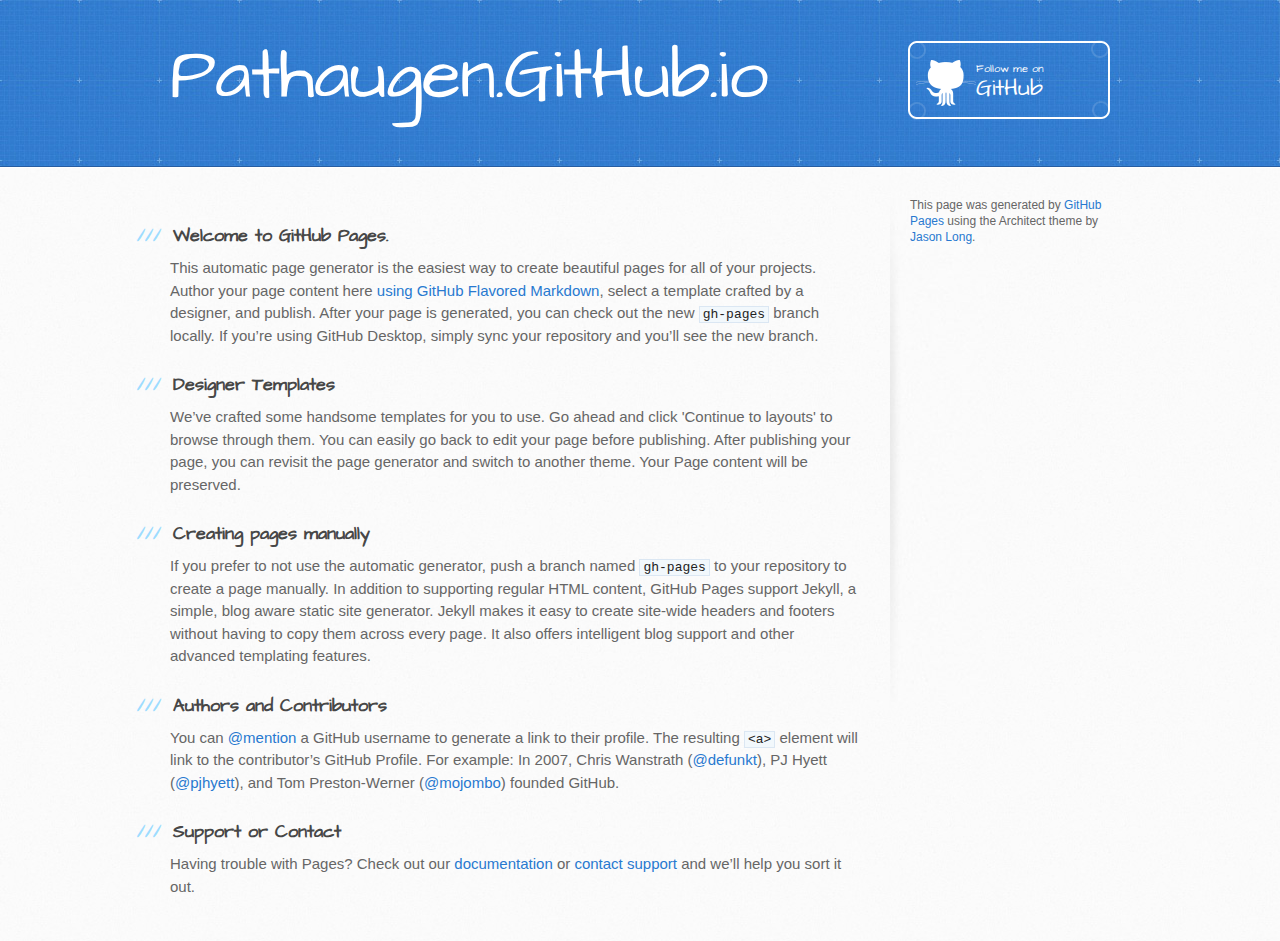
==== index.html @ 76309912 "Replace master branch with page content via GitHub" ====
<!DOCTYPE html>
<html>
  <head>
    <meta charset='utf-8'>
    <meta http-equiv="X-UA-Compatible" content="chrome=1">
    <meta name="viewport" content="width=device-width, initial-scale=1, maximum-scale=1">
    <link href='https://fonts.googleapis.com/css?family=Architects+Daughter' rel='stylesheet' type='text/css'>
    <link rel="stylesheet" type="text/css" href="stylesheets/stylesheet.css" media="screen">
    <link rel="stylesheet" type="text/css" href="stylesheets/github-light.css" media="screen">
    <link rel="stylesheet" type="text/css" href="stylesheets/print.css" media="print">

    <!--[if lt IE 9]>
    <script src="//html5shiv.googlecode.com/svn/trunk/html5.js"></script>
    <![endif]-->

    <title>Pathaugen.GitHub.io by pathaugen</title>
  </head>

  <body>
    <header>
      <div class="inner">
        <h1>Pathaugen.GitHub.io</h1>
        <h2></h2>
        <a href="https://github.com/pathaugen" class="button"><small>Follow me on</small> GitHub</a>
      </div>
    </header>

    <div id="content-wrapper">
      <div class="inner clearfix">
        <section id="main-content">
          <h3>
<a id="welcome-to-github-pages" class="anchor" href="#welcome-to-github-pages" aria-hidden="true"><span aria-hidden="true" class="octicon octicon-link"></span></a>Welcome to GitHub Pages.</h3>

<p>This automatic page generator is the easiest way to create beautiful pages for all of your projects. Author your page content here <a href="https://guides.github.com/features/mastering-markdown/">using GitHub Flavored Markdown</a>, select a template crafted by a designer, and publish. After your page is generated, you can check out the new <code>gh-pages</code> branch locally. If you’re using GitHub Desktop, simply sync your repository and you’ll see the new branch.</p>

<h3>
<a id="designer-templates" class="anchor" href="#designer-templates" aria-hidden="true"><span aria-hidden="true" class="octicon octicon-link"></span></a>Designer Templates</h3>

<p>We’ve crafted some handsome templates for you to use. Go ahead and click 'Continue to layouts' to browse through them. You can easily go back to edit your page before publishing. After publishing your page, you can revisit the page generator and switch to another theme. Your Page content will be preserved.</p>

<h3>
<a id="creating-pages-manually" class="anchor" href="#creating-pages-manually" aria-hidden="true"><span aria-hidden="true" class="octicon octicon-link"></span></a>Creating pages manually</h3>

<p>If you prefer to not use the automatic generator, push a branch named <code>gh-pages</code> to your repository to create a page manually. In addition to supporting regular HTML content, GitHub Pages support Jekyll, a simple, blog aware static site generator. Jekyll makes it easy to create site-wide headers and footers without having to copy them across every page. It also offers intelligent blog support and other advanced templating features.</p>

<h3>
<a id="authors-and-contributors" class="anchor" href="#authors-and-contributors" aria-hidden="true"><span aria-hidden="true" class="octicon octicon-link"></span></a>Authors and Contributors</h3>

<p>You can <a href="https://help.github.com/articles/basic-writing-and-formatting-syntax/#mentioning-users-and-teams" class="user-mention">@mention</a> a GitHub username to generate a link to their profile. The resulting <code>&lt;a&gt;</code> element will link to the contributor’s GitHub Profile. For example: In 2007, Chris Wanstrath (<a href="https://github.com/defunkt" class="user-mention">@defunkt</a>), PJ Hyett (<a href="https://github.com/pjhyett" class="user-mention">@pjhyett</a>), and Tom Preston-Werner (<a href="https://github.com/mojombo" class="user-mention">@mojombo</a>) founded GitHub.</p>

<h3>
<a id="support-or-contact" class="anchor" href="#support-or-contact" aria-hidden="true"><span aria-hidden="true" class="octicon octicon-link"></span></a>Support or Contact</h3>

<p>Having trouble with Pages? Check out our <a href="https://help.github.com/pages">documentation</a> or <a href="https://github.com/contact">contact support</a> and we’ll help you sort it out.</p>
        </section>

        <aside id="sidebar">


          <p>This page was generated by <a href="https://pages.github.com">GitHub Pages</a> using the Architect theme by <a href="https://twitter.com/jasonlong">Jason Long</a>.</p>
        </aside>
      </div>
    </div>

  
  </body>
</html>
---- stylesheets/stylesheet.css ----
/*! normalize.css v3.0.2 | MIT License | git.io/normalize */

/**
 * 1. Set default font family to sans-serif.
 * 2. Prevent iOS text size adjust after orientation change, without disabling
 *    user zoom.
 */

html {
  font-family: sans-serif; /* 1 */
  -webkit-text-size-adjust: 100%; /* 2 */
  -ms-text-size-adjust: 100%; /* 2 */
}

/**
 * Remove default margin.
 */

body {
  margin: 0;
}

/* HTML5 display definitions
   ========================================================================== */

/**
 * Correct `block` display not defined for any HTML5 element in IE 8/9.
 * Correct `block` display not defined for `details` or `summary` in IE 10/11
 * and Firefox.
 * Correct `block` display not defined for `main` in IE 11.
 */

article,
aside,
details,
figcaption,
figure,
footer,
header,
hgroup,
main,
menu,
nav,
section,
summary {
  display: block;
}

/**
 * 1. Correct `inline-block` display not defined in IE 8/9.
 * 2. Normalize vertical alignment of `progress` in Chrome, Firefox, and Opera.
 */

audio,
canvas,
progress,
video {
  display: inline-block; /* 1 */
  vertical-align: baseline; /* 2 */
}

/**
 * Prevent modern browsers from displaying `audio` without controls.
 * Remove excess height in iOS 5 devices.
 */

audio:not([controls]) {
  display: none;
  height: 0;
}

/**
 * Address `[hidden]` styling not present in IE 8/9/10.
 * Hide the `template` element in IE 8/9/11, Safari, and Firefox < 22.
 */

[hidden],
template {
  display: none;
}

/* Links
   ========================================================================== */

/**
 * Remove the gray background color from active links in IE 10.
 */

a {
  background-color: transparent;
}

/**
 * Improve readability when focused and also mouse hovered in all browsers.
 */

a:active,
a:hover {
  outline: 0;
}

/* Text-level semantics
   ========================================================================== */

/**
 * Address styling not present in IE 8/9/10/11, Safari, and Chrome.
 */

abbr[title] {
  border-bottom: 1px dotted;
}

/**
 * Address style set to `bolder` in Firefox 4+, Safari, and Chrome.
 */

b,
strong {
  font-weight: bold;
}

/**
 * Address styling not present in Safari and Chrome.
 */

dfn {
  font-style: italic;
}

/**
 * Address variable `h1` font-size and margin within `section` and `article`
 * contexts in Firefox 4+, Safari, and Chrome.
 */

h1 {
  margin: 0.67em 0;
  font-size: 2em;
}

/**
 * Address styling not present in IE 8/9.
 */

mark {
  color: #000;
  background: #ff0;
}

/**
 * Address inconsistent and variable font size in all browsers.
 */

small {
  font-size: 80%;
}

/**
 * Prevent `sub` and `sup` affecting `line-height` in all browsers.
 */

sub,
sup {
  position: relative;
  font-size: 75%;
  line-height: 0;
  vertical-align: baseline;
}

sup {
  top: -0.5em;
}

sub {
  bottom: -0.25em;
}

/* Embedded content
   ========================================================================== */

/**
 * Remove border when inside `a` element in IE 8/9/10.
 */

img {
  border: 0;
}

/**
 * Correct overflow not hidden in IE 9/10/11.
 */

svg:not(:root) {
  overflow: hidden;
}

/* Grouping content
   ========================================================================== */

/**
 * Address margin not present in IE 8/9 and Safari.
 */

figure {
  margin: 1em 40px;
}

/**
 * Address differences between Firefox and other browsers.
 */

hr {
  height: 0;
  -moz-box-sizing: content-box;
  box-sizing: content-box;
}

/**
 * Contain overflow in all browsers.
 */

pre {
  overflow: auto;
}

/**
 * Address odd `em`-unit font size rendering in all browsers.
 */

code,
kbd,
pre,
samp {
  font-family: monospace, monospace;
  font-size: 1em;
}

/* Forms
   ========================================================================== */

/**
 * Known limitation: by default, Chrome and Safari on OS X allow very limited
 * styling of `select`, unless a `border` property is set.
 */

/**
 * 1. Correct color not being inherited.
 *    Known issue: affects color of disabled elements.
 * 2. Correct font properties not being inherited.
 * 3. Address margins set differently in Firefox 4+, Safari, and Chrome.
 */

button,
input,
optgroup,
select,
textarea {
  margin: 0; /* 3 */
  font: inherit; /* 2 */
  color: inherit; /* 1 */
}

/**
 * Address `overflow` set to `hidden` in IE 8/9/10/11.
 */

button {
  overflow: visible;
}

/**
 * Address inconsistent `text-transform` inheritance for `button` and `select`.
 * All other form control elements do not inherit `text-transform` values.
 * Correct `button` style inheritance in Firefox, IE 8/9/10/11, and Opera.
 * Correct `select` style inheritance in Firefox.
 */

button,
select {
  text-transform: none;
}

/**
 * 1. Avoid the WebKit bug in Android 4.0.* where (2) destroys native `audio`
 *    and `video` controls.
 * 2. Correct inability to style clickable `input` types in iOS.
 * 3. Improve usability and consistency of cursor style between image-type
 *    `input` and others.
 */

button,
html input[type="button"], /* 1 */
input[type="reset"],
input[type="submit"] {
  -webkit-appearance: button; /* 2 */
  cursor: pointer; /* 3 */
}

/**
 * Re-set default cursor for disabled elements.
 */

button[disabled],
html input[disabled] {
  cursor: default;
}

/**
 * Remove inner padding and border in Firefox 4+.
 */

button::-moz-focus-inner,
input::-moz-focus-inner {
  padding: 0;
  border: 0;
}

/**
 * Address Firefox 4+ setting `line-height` on `input` using `!important` in
 * the UA stylesheet.
 */

input {
  line-height: normal;
}

/**
 * It's recommended that you don't attempt to style these elements.
 * Firefox's implementation doesn't respect box-sizing, padding, or width.
 *
 * 1. Address box sizing set to `content-box` in IE 8/9/10.
 * 2. Remove excess padding in IE 8/9/10.
 */

input[type="checkbox"],
input[type="radio"] {
  box-sizing: border-box; /* 1 */
  padding: 0; /* 2 */
}

/**
 * Fix the cursor style for Chrome's increment/decrement buttons. For certain
 * `font-size` values of the `input`, it causes the cursor style of the
 * decrement button to change from `default` to `text`.
 */

input[type="number"]::-webkit-inner-spin-button,
input[type="number"]::-webkit-outer-spin-button {
  height: auto;
}

/**
 * 1. Address `appearance` set to `searchfield` in Safari and Chrome.
 * 2. Address `box-sizing` set to `border-box` in Safari and Chrome
 *    (include `-moz` to future-proof).
 */

input[type="search"] {
  -webkit-box-sizing: content-box; /* 2 */
  -moz-box-sizing: content-box;
  box-sizing: content-box;
  -webkit-appearance: textfield; /* 1 */
}

/**
 * Remove inner padding and search cancel button in Safari and Chrome on OS X.
 * Safari (but not Chrome) clips the cancel button when the search input has
 * padding (and `textfield` appearance).
 */

input[type="search"]::-webkit-search-cancel-button,
input[type="search"]::-webkit-search-decoration {
  -webkit-appearance: none;
}

/**
 * Define consistent border, margin, and padding.
 */

fieldset {
  padding: 0.35em 0.625em 0.75em;
  margin: 0 2px;
  border: 1px solid #c0c0c0;
}

/**
 * 1. Correct `color` not being inherited in IE 8/9/10/11.
 * 2. Remove padding so people aren't caught out if they zero out fieldsets.
 */

legend {
  padding: 0; /* 2 */
  border: 0; /* 1 */
}

/**
 * Remove default vertical scrollbar in IE 8/9/10/11.
 */

textarea {
  overflow: auto;
}

/**
 * Don't inherit the `font-weight` (applied by a rule above).
 * NOTE: the default cannot safely be changed in Chrome and Safari on OS X.
 */

optgroup {
  font-weight: bold;
}

/* Tables
   ========================================================================== */

/**
 * Remove most spacing between table cells.
 */

table {
  border-spacing: 0;
  border-collapse: collapse;
}

td,
th {
  padding: 0;
}

/* LAYOUT STYLES */
body {
  font-family: 'Helvetica Neue', Helvetica, Arial, serif;
  font-size: 15px;
  font-weight: 400;
  line-height: 1.5;
  color: #666;
  background: #fafafa url(../images/body-bg.jpg) 0 0 repeat;
}

p {
  margin-top: 0;
}

a {
  color: #2879d0;
}
a:hover {
  color: #2268b2;
}

header {
  padding-top: 40px;
  padding-bottom: 40px;
  font-family: 'Architects Daughter', 'Helvetica Neue', Helvetica, Arial, serif;
  background: #2e7bcf url(../images/header-bg.jpg) 0 0 repeat-x;
  border-bottom: solid 1px #275da1;
}

header h1 {
  width: 540px;
  margin-top: 0;
  margin-bottom: 0.2em;
  font-size: 72px;
  font-weight: normal;
  line-height: 1;
  color: #fff;
  letter-spacing: -1px;
}

header h2 {
  width: 540px;
  margin-top: 0;
  margin-bottom: 0;
  font-size: 26px;
  font-weight: normal;
  line-height: 1.3;
  color: #9ddcff;
  letter-spacing: 0;
}

.inner {
  position: relative;
  width: 940px;
  margin: 0 auto;
}

#content-wrapper {
  padding-top: 30px;
  border-top: solid 1px #fff;
}

#main-content {
  float: left;
  width: 690px;
}

#main-content img {
  max-width: 100%;
}

aside#sidebar {
  float: right;
  width: 200px;
  min-height: 504px;
  padding-left: 20px;
  font-size: 12px;
  line-height: 1.3;
  background: transparent url(../images/sidebar-bg.jpg) 0 0 no-repeat;
}

aside#sidebar p.repo-owner,
aside#sidebar p.repo-owner a {
  font-weight: bold;
}

#downloads {
  margin-bottom: 40px;
}

a.button {
  width: 134px;
  height: 58px;
  padding-top: 22px;
  padding-left: 68px;
  font-family: 'Architects Daughter', 'Helvetica Neue', Helvetica, Arial, serif;
  font-size: 23px;
  line-height: 1.2;
  color: #fff;
}
a.button small {
  display: block;
  font-size: 11px;
}
header a.button {
  position: absolute;
  top: 0;
  right: 0;
  background: transparent url(../images/github-button.png) 0 0 no-repeat;
}
aside a.button {
  display: block;
  width: 138px;
  padding-left: 64px;
  margin-bottom: 20px;
  font-size: 21px;
  background: transparent url(../images/download-button.png) 0 0 no-repeat;
}

code, pre {
  margin-bottom: 30px;
  font-family: Monaco, "Bitstream Vera Sans Mono", "Lucida Console", Terminal, monospace;
  font-size: 13px;
  color: #222;
}

code {
  padding: 0 3px;
  background-color: #f2f8fc;
  border: solid 1px #dbe7f3;
}

pre {
  padding: 20px;
  overflow: auto;
  text-shadow: none;
  background: #fff;
  border: solid 1px #f2f2f2;
}
pre code {
  padding: 0;
  color: #2879d0;
  background-color: #fff;
  border: none;
}

ul, ol, dl {
  margin-bottom: 20px;
}


/* COMMON STYLES */

hr {
  height: 0;
  margin-top: 1em;
  margin-bottom: 1em;
  border: 0;
  border-top: solid 1px #ddd;
}

table {
  width: 100%;
  border: 1px solid #ebebeb;
}

th {
  font-weight: 500;
}

td {
  font-weight: 300;
  text-align: center;
  border: 1px solid #ebebeb;
}

form {
  padding: 20px;
  background: #f2f2f2;

}


/* GENERAL ELEMENT TYPE STYLES */

#main-content h1 {
  margin-top: 0;
  margin-bottom: 0;
  font-family: 'Architects Daughter', 'Helvetica Neue', Helvetica, Arial, serif;
  font-size: 2.8em;
  font-weight: normal;
  color: #474747;
  text-indent: 6px;
  letter-spacing: -1px;
}

#main-content h1:before {
  padding-right: 0.3em;
  margin-left: -0.9em;
  color: #9ddcff;
  content: "/";
}

#main-content h2 {
  margin-bottom: 8px;
  font-family: 'Architects Daughter', 'Helvetica Neue', Helvetica, Arial, serif;
  font-size: 22px;
  font-weight: bold;
  color: #474747;
  text-indent: 4px;
}
#main-content h2:before {
  padding-right: 0.3em;
  margin-left: -1.5em;
  content: "//";
  color: #9ddcff;
}

#main-content h3 {
  margin-top: 24px;
  margin-bottom: 8px;
  font-family: 'Architects Daughter', 'Helvetica Neue', Helvetica, Arial, serif;
  font-size: 18px;
  font-weight: bold;
  color: #474747;
  text-indent: 3px;
}

#main-content h3:before {
  padding-right: 0.3em;
  margin-left: -2em;
  content: "///";
  color: #9ddcff;
}

#main-content h4 {
  margin-bottom: 8px;
  font-family: 'Architects Daughter', 'Helvetica Neue', Helvetica, Arial, serif;
  font-size: 15px;
  font-weight: bold;
  color: #474747;
  text-indent: 3px;
}

h4:before {
  padding-right: 0.3em;
  margin-left: -2.8em;
  content: "////";
  color: #9ddcff;
}

#main-content h5 {
  margin-bottom: 8px;
  font-family: 'Architects Daughter', 'Helvetica Neue', Helvetica, Arial, serif;
  font-size: 14px;
  color: #474747;
  text-indent: 3px;
}
h5:before {
  padding-right: 0.3em;
  margin-left: -3.2em;
  content: "/////";
  color: #9ddcff;
}

#main-content h6 {
  margin-bottom: 8px;
  font-family: 'Architects Daughter', 'Helvetica Neue', Helvetica, Arial, serif;
  font-size: .8em;
  color: #474747;
  text-indent: 3px;
}
h6:before {
  padding-right: 0.3em;
  margin-left: -3.7em;
  content: "//////";
  color: #9ddcff;
}

p {
  margin-bottom: 20px;
}

a {
  text-decoration: none;
}

p a {
  font-weight: 400;
}

blockquote {
  padding: 0 0 0 30px;
  margin-bottom: 20px;
  font-size: 1.6em;
  border-left: 10px solid #e9e9e9;
}

ul {
  list-style-position: inside;
  list-style: disc;
  padding-left: 20px;
}

ol {
  list-style-position: inside;
  list-style: decimal;
  padding-left: 3px;
}

dl dd {
  font-style: italic;
  font-weight: 100;
}

footer {
  padding-top: 20px;
  padding-bottom: 30px;
  margin-top: 40px;
  font-size: 13px;
  color: #aaa;
  background: transparent url('../images/hr.png') 0 0 no-repeat;
}

footer a {
  color: #666;
}
footer a:hover {
  color: #444;
}

/* MISC */
.clearfix:after {
  display: block;
  height: 0;
  clear: both;
  visibility: hidden;
  content: '.';
}

.clearfix {display: inline-block;}
* html .clearfix {height: 1%;}
.clearfix {display: block;}

/* #Media Queries
================================================== */

/* Smaller than standard 960 (devices and browsers) */
@media only screen and (max-width: 959px) { }

/* Tablet Portrait size to standard 960 (devices and browsers) */
@media only screen and (min-width: 768px) and (max-width: 959px) {
  .inner {
    width: 740px;
  }
  header h1, header h2 {
    width: 340px;
  }
  header h1 {
    font-size: 60px;
  }
  header h2 {
    font-size: 30px;
  }
  #main-content {
    width: 490px;
  }
  #main-content h1:before,
  #main-content h2:before,
  #main-content h3:before,
  #main-content h4:before,
  #main-content h5:before,
  #main-content h6:before {
    padding-right: 0;
    margin-left: 0;
    content: none;
  }
}

/* All Mobile Sizes (devices and browser) */
@media only screen and (max-width: 767px) {
  .inner {
    width: 93%;
  }
  header {
    padding: 20px 0;
  }
  header .inner {
    position: relative;
  }
  header h1, header h2 {
    width: 100%;
  }
  header h1 {
    font-size: 48px;
  }
  header h2 {
    font-size: 24px;
  }
  header a.button {
    position: relative;
    display: inline-block;
    width: auto;
    height: auto;
    padding: 5px 10px;
    margin-top: 15px;
    font-size: 13px;
    line-height: 1;
    color: #2879d0;
    text-align: center;
    background-color: #9ddcff;
    background-image: none;
    border-radius: 5px;
    -moz-border-radius: 5px;
    -webkit-border-radius: 5px;
  }
  header a.button small {
    display: inline;
    font-size: 13px;
  }
  #main-content,
  aside#sidebar {
    float: none;
    width: 100% ! important;
  }
  aside#sidebar {
    min-height: 0;
    padding: 20px 0;
    margin-top: 20px;
    background-image: none;
    border-top: solid 1px #ddd;
  }
  aside#sidebar a.button {
    display: none;
  }
  #main-content h1:before,
  #main-content h2:before,
  #main-content h3:before,
  #main-content h4:before,
  #main-content h5:before,
  #main-content h6:before {
    padding-right: 0;
    margin-left: 0;
    content: none;
  }
}

/* Mobile Landscape Size to Tablet Portrait (devices and browsers) */
@media only screen and (min-width: 480px) and (max-width: 767px) { }

/* Mobile Portrait Size to Mobile Landscape Size (devices and browsers) */
@media only screen and (max-width: 479px) { }
---- stylesheets/github-light.css ----
/*
The MIT License (MIT)

Copyright (c) 2016 GitHub, Inc.

Permission is hereby granted, free of charge, to any person obtaining a copy
of this software and associated documentation files (the "Software"), to deal
in the Software without restriction, including without limitation the rights
to use, copy, modify, merge, publish, distribute, sublicense, and/or sell
copies of the Software, and to permit persons to whom the Software is
furnished to do so, subject to the following conditions:

The above copyright notice and this permission notice shall be included in all
copies or substantial portions of the Software.

THE SOFTWARE IS PROVIDED "AS IS", WITHOUT WARRANTY OF ANY KIND, EXPRESS OR
IMPLIED, INCLUDING BUT NOT LIMITED TO THE WARRANTIES OF MERCHANTABILITY,
FITNESS FOR A PARTICULAR PURPOSE AND NONINFRINGEMENT. IN NO EVENT SHALL THE
AUTHORS OR COPYRIGHT HOLDERS BE LIABLE FOR ANY CLAIM, DAMAGES OR OTHER
LIABILITY, WHETHER IN AN ACTION OF CONTRACT, TORT OR OTHERWISE, ARISING FROM,
OUT OF OR IN CONNECTION WITH THE SOFTWARE OR THE USE OR OTHER DEALINGS IN THE
SOFTWARE.

*/

.pl-c /* comment */ {
  color: #969896;
}

.pl-c1 /* constant, variable.other.constant, support, meta.property-name, support.constant, support.variable, meta.module-reference, markup.raw, meta.diff.header */,
.pl-s .pl-v /* string variable */ {
  color: #0086b3;
}

.pl-e /* entity */,
.pl-en /* entity.name */ {
  color: #795da3;
}

.pl-smi /* variable.parameter.function, storage.modifier.package, storage.modifier.import, storage.type.java, variable.other */,
.pl-s .pl-s1 /* string source */ {
  color: #333;
}

.pl-ent /* entity.name.tag */ {
  color: #63a35c;
}

.pl-k /* keyword, storage, storage.type */ {
  color: #a71d5d;
}

.pl-s /* string */,
.pl-pds /* punctuation.definition.string, string.regexp.character-class */,
.pl-s .pl-pse .pl-s1 /* string punctuation.section.embedded source */,
.pl-sr /* string.regexp */,
.pl-sr .pl-cce /* string.regexp constant.character.escape */,
.pl-sr .pl-sre /* string.regexp source.ruby.embedded */,
.pl-sr .pl-sra /* string.regexp string.regexp.arbitrary-repitition */ {
  color: #183691;
}

.pl-v /* variable */ {
  color: #ed6a43;
}

.pl-id /* invalid.deprecated */ {
  color: #b52a1d;
}

.pl-ii /* invalid.illegal */ {
  color: #f8f8f8;
  background-color: #b52a1d;
}

.pl-sr .pl-cce /* string.regexp constant.character.escape */ {
  font-weight: bold;
  color: #63a35c;
}

.pl-ml /* markup.list */ {
  color: #693a17;
}

.pl-mh /* markup.heading */,
.pl-mh .pl-en /* markup.heading entity.name */,
.pl-ms /* meta.separator */ {
  font-weight: bold;
  color: #1d3e81;
}

.pl-mq /* markup.quote */ {
  color: #008080;
}

.pl-mi /* markup.italic */ {
  font-style: italic;
  color: #333;
}

.pl-mb /* markup.bold */ {
  font-weight: bold;
  color: #333;
}

.pl-md /* markup.deleted, meta.diff.header.from-file */ {
  color: #bd2c00;
  background-color: #ffecec;
}

.pl-mi1 /* markup.inserted, meta.diff.header.to-file */ {
  color: #55a532;
  background-color: #eaffea;
}

.pl-mdr /* meta.diff.range */ {
  font-weight: bold;
  color: #795da3;
}

.pl-mo /* meta.output */ {
  color: #1d3e81;
}
---- stylesheets/print.css ----
html, body, div, span, applet, object, iframe,
h1, h2, h3, h4, h5, h6, p, blockquote, pre,
a, abbr, acronym, address, big, cite, code,
del, dfn, em, img, ins, kbd, q, s, samp,
small, strike, strong, sub, sup, tt, var,
b, u, i, center,
dl, dt, dd, ol, ul, li,
fieldset, form, label, legend,
table, caption, tbody, tfoot, thead, tr, th, td,
article, aside, canvas, details, embed,
figure, figcaption, footer, header, hgroup,
menu, nav, output, ruby, section, summary,
time, mark, audio, video {
  padding: 0;
  margin: 0;
  font: inherit;
  font-size: 100%;
  vertical-align: baseline;
  border: 0;
}
/* HTML5 display-role reset for older browsers */
article, aside, details, figcaption, figure,
footer, header, hgroup, menu, nav, section {
  display: block;
}
body {
  line-height: 1;
}
ol, ul {
  list-style: none;
}
blockquote, q {
  quotes: none;
}
blockquote:before, blockquote:after,
q:before, q:after {
  content: '';
  content: none;
}
table {
  border-spacing: 0;
  border-collapse: collapse;
}
body {
  font-family: 'Helvetica Neue', Helvetica, Arial, serif;
  font-size: 13px;
  line-height: 1.5;
  color: #000;
}

a {
  font-weight: bold;
  color: #d5000d;
}

header {
  padding-top: 35px;
  padding-bottom: 10px;
}

header h1 {
  font-size: 48px;
  font-weight: bold;
  line-height: 1.2;
  color: #303030;
  letter-spacing: -1px;
}

header h2 {
  font-size: 24px;
  font-weight: normal;
  line-height: 1.3;
  color: #aaa;
  letter-spacing: -1px;
}
#downloads {
  display: none;
}
#main_content {
  padding-top: 20px;
}

code, pre {
  margin-bottom: 30px;
  font-family: Monaco, "Bitstream Vera Sans Mono", "Lucida Console", Terminal;
  font-size: 12px;
  color: #222;
}

code {
  padding: 0 3px;
}

pre {
  padding: 20px;
  overflow: auto;
  border: solid 1px #ddd;
}
pre code {
  padding: 0;
}

ul, ol, dl {
  margin-bottom: 20px;
}


/* COMMON STYLES */

table {
  width: 100%;
  border: 1px solid #ebebeb;
}

th {
  font-weight: 500;
}

td {
  font-weight: 300;
  text-align: center;
  border: 1px solid #ebebeb;
}

form {
  padding: 20px;
  background: #f2f2f2;

}


/* GENERAL ELEMENT TYPE STYLES */

h1 {
  font-size: 2.8em;
}

h2 {
  margin-bottom: 8px;
  font-size: 22px;
  font-weight: bold;
  color: #303030;
}

h3 {
  margin-bottom: 8px;
  font-size: 18px;
  font-weight: bold;
  color: #d5000d;
}

h4 {
  font-size: 16px;
  font-weight: bold;
  color: #303030;
}

h5 {
  font-size: 1em;
  color: #303030;
}

h6 {
  font-size: .8em;
  color: #303030;
}

p {
  margin-bottom: 20px;
  font-weight: 300;
}

a {
  text-decoration: none;
}

p a {
  font-weight: 400;
}

blockquote {
  padding: 0 0 0 30px;
  margin-bottom: 20px;
  font-size: 1.6em;
  border-left: 10px solid #e9e9e9;
}

ul li {
  padding-left: 20px;
  list-style-position: inside;
  list-style: disc;
}

ol li {
  padding-left: 3px;
  list-style-position: inside;
  list-style: decimal;
}

dl dd {
  font-style: italic;
  font-weight: 100;
}

footer {
  padding-top: 20px;
  padding-bottom: 30px;
  margin-top: 40px;
  font-size: 13px;
  color: #aaa;
}

footer a {
  color: #666;
}

/* MISC */
.clearfix:after {
  display: block;
  height: 0;
  clear: both;
  visibility: hidden;
  content: '.';
}

.clearfix {display: inline-block;}
* html .clearfix {height: 1%;}
.clearfix {display: block;}
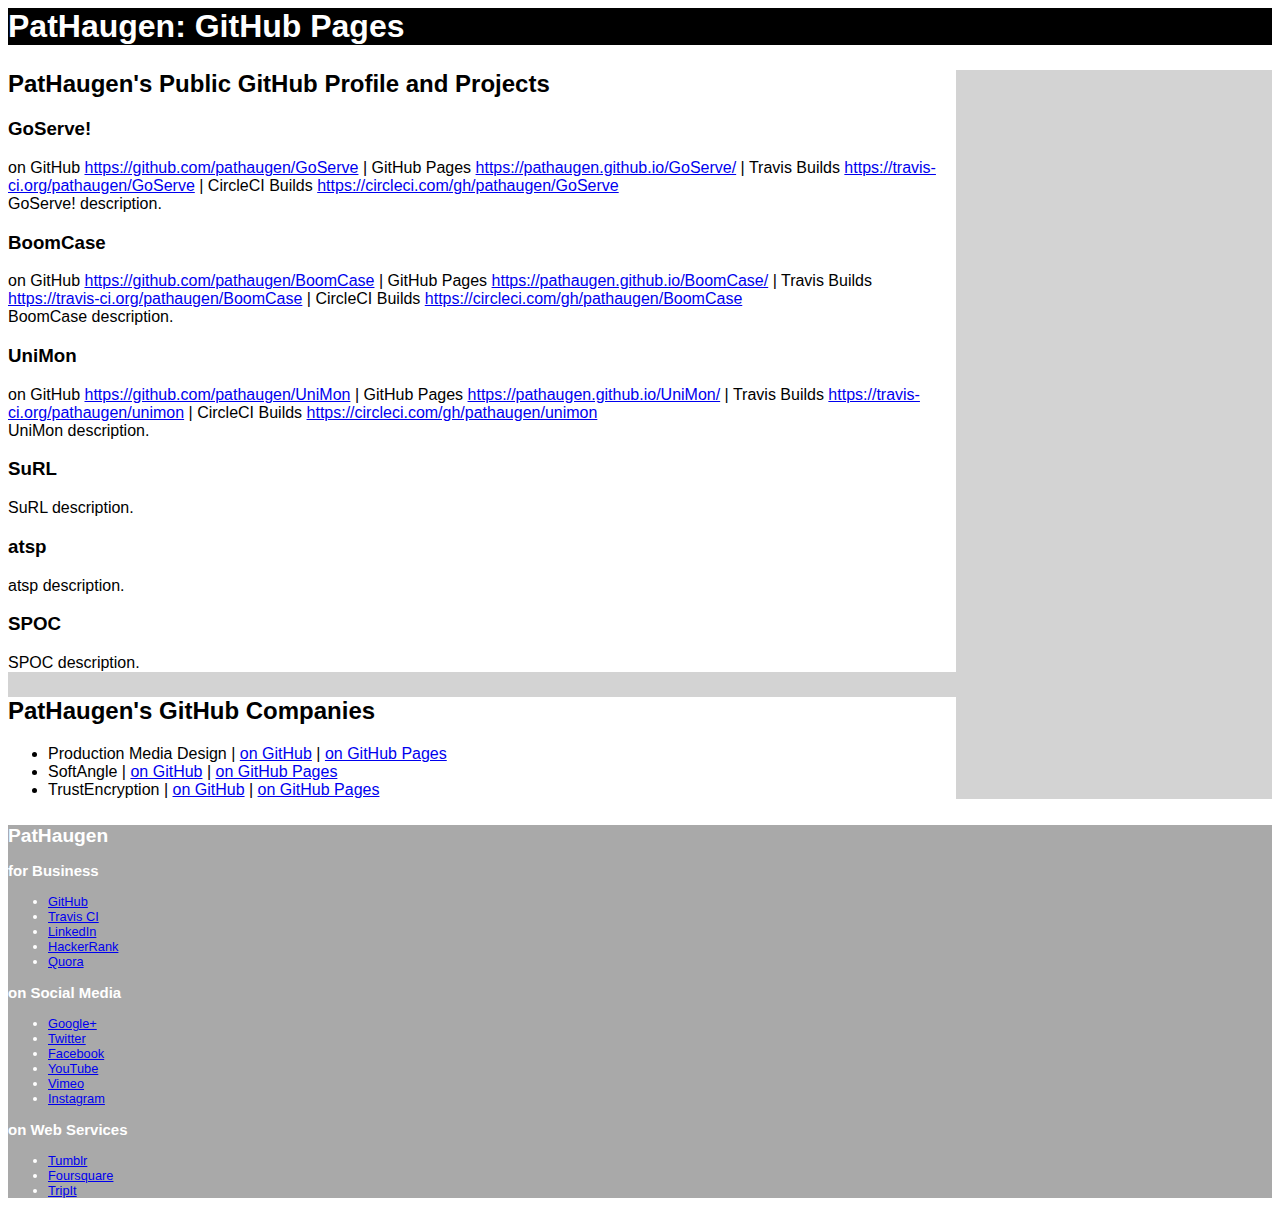
==== commit f636a683: "New content for index.html" ====
--- a/index.html
+++ b/index.html
@@ -1,67 +1,138 @@
-<!DOCTYPE html>
 <html>
-  <head>
-    <meta charset='utf-8'>
-    <meta http-equiv="X-UA-Compatible" content="chrome=1">
-    <meta name="viewport" content="width=device-width, initial-scale=1, maximum-scale=1">
-    <link href='https://fonts.googleapis.com/css?family=Architects+Daughter' rel='stylesheet' type='text/css'>
-    <link rel="stylesheet" type="text/css" href="stylesheets/stylesheet.css" media="screen">
-    <link rel="stylesheet" type="text/css" href="stylesheets/github-light.css" media="screen">
-    <link rel="stylesheet" type="text/css" href="stylesheets/print.css" media="print">
-
-    <!--[if lt IE 9]>
-    <script src="//html5shiv.googlecode.com/svn/trunk/html5.js"></script>
-    <![endif]-->
-
-    <title>Pathaugen.GitHub.io by pathaugen</title>
-  </head>
-
-  <body>
-    <header>
-      <div class="inner">
-        <h1>Pathaugen.GitHub.io</h1>
-        <h2></h2>
-        <a href="https://github.com/pathaugen" class="button"><small>Follow me on</small> GitHub</a>
-      </div>
-    </header>
-
-    <div id="content-wrapper">
-      <div class="inner clearfix">
-        <section id="main-content">
-          <h3>
-<a id="welcome-to-github-pages" class="anchor" href="#welcome-to-github-pages" aria-hidden="true"><span aria-hidden="true" class="octicon octicon-link"></span></a>Welcome to GitHub Pages.</h3>
-
-<p>This automatic page generator is the easiest way to create beautiful pages for all of your projects. Author your page content here <a href="https://guides.github.com/features/mastering-markdown/">using GitHub Flavored Markdown</a>, select a template crafted by a designer, and publish. After your page is generated, you can check out the new <code>gh-pages</code> branch locally. If you’re using GitHub Desktop, simply sync your repository and you’ll see the new branch.</p>
-
-<h3>
-<a id="designer-templates" class="anchor" href="#designer-templates" aria-hidden="true"><span aria-hidden="true" class="octicon octicon-link"></span></a>Designer Templates</h3>
-
-<p>We’ve crafted some handsome templates for you to use. Go ahead and click 'Continue to layouts' to browse through them. You can easily go back to edit your page before publishing. After publishing your page, you can revisit the page generator and switch to another theme. Your Page content will be preserved.</p>
-
-<h3>
-<a id="creating-pages-manually" class="anchor" href="#creating-pages-manually" aria-hidden="true"><span aria-hidden="true" class="octicon octicon-link"></span></a>Creating pages manually</h3>
-
-<p>If you prefer to not use the automatic generator, push a branch named <code>gh-pages</code> to your repository to create a page manually. In addition to supporting regular HTML content, GitHub Pages support Jekyll, a simple, blog aware static site generator. Jekyll makes it easy to create site-wide headers and footers without having to copy them across every page. It also offers intelligent blog support and other advanced templating features.</p>
-
-<h3>
-<a id="authors-and-contributors" class="anchor" href="#authors-and-contributors" aria-hidden="true"><span aria-hidden="true" class="octicon octicon-link"></span></a>Authors and Contributors</h3>
-
-<p>You can <a href="https://help.github.com/articles/basic-writing-and-formatting-syntax/#mentioning-users-and-teams" class="user-mention">@mention</a> a GitHub username to generate a link to their profile. The resulting <code>&lt;a&gt;</code> element will link to the contributor’s GitHub Profile. For example: In 2007, Chris Wanstrath (<a href="https://github.com/defunkt" class="user-mention">@defunkt</a>), PJ Hyett (<a href="https://github.com/pjhyett" class="user-mention">@pjhyett</a>), and Tom Preston-Werner (<a href="https://github.com/mojombo" class="user-mention">@mojombo</a>) founded GitHub.</p>
-
-<h3>
-<a id="support-or-contact" class="anchor" href="#support-or-contact" aria-hidden="true"><span aria-hidden="true" class="octicon octicon-link"></span></a>Support or Contact</h3>
-
-<p>Having trouble with Pages? Check out our <a href="https://help.github.com/pages">documentation</a> or <a href="https://github.com/contact">contact support</a> and we’ll help you sort it out.</p>
-        </section>
-
-        <aside id="sidebar">
-
-
-          <p>This page was generated by <a href="https://pages.github.com">GitHub Pages</a> using the Architect theme by <a href="https://twitter.com/jasonlong">Jason Long</a>.</p>
-        </aside>
-      </div>
-    </div>
-
-  
-  </body>
-</html>
+	<head>
+		<link rel="stylesheet" href="gostatic/css/framework.css">
+		<title>PatHaugen: GitHub Pages</title>
+	</head>
+	<body>
+		<div>
+			
+			
+			<!-- ---------- ---------- ---------- ---------- ---------- -->
+			<div id="header">
+				<h1>PatHaugen: GitHub Pages</h1>
+			</div>
+			<!-- ---------- ---------- ---------- ---------- ---------- -->
+			
+			
+			<div id="content">
+				
+				
+				<!-- ---------- ---------- ---------- ---------- ---------- -->
+				<div style="width:75%;background-color:white;margin:2% 0;">
+					<h2>PatHaugen's Public GitHub Profile and Projects</h2>
+					<div>
+						<h3>GoServe!</h3>
+						on GitHub <a href="https://github.com/pathaugen/GoServe">https://github.com/pathaugen/GoServe</a> |
+						GitHub Pages <a href="https://pathaugen.github.io/GoServe/">https://pathaugen.github.io/GoServe/</a> |
+						Travis Builds <a href="https://travis-ci.org/pathaugen/GoServe">https://travis-ci.org/pathaugen/GoServe</a> |
+						CircleCI Builds <a href="https://circleci.com/gh/pathaugen/GoServe">https://circleci.com/gh/pathaugen/GoServe</a>
+						<div>
+							GoServe! description.
+						</div>
+					</div>
+					<div>
+						<h3>BoomCase</h3>
+						on GitHub <a href="https://github.com/pathaugen/BoomCase">https://github.com/pathaugen/BoomCase</a> |
+						GitHub Pages <a href="https://pathaugen.github.io/BoomCase/">https://pathaugen.github.io/BoomCase/</a> |
+						Travis Builds <a href="https://travis-ci.org/pathaugen/BoomCase">https://travis-ci.org/pathaugen/BoomCase</a> |
+						CircleCI Builds <a href="https://circleci.com/gh/pathaugen/BoomCase">https://circleci.com/gh/pathaugen/BoomCase</a>
+						<div>
+							BoomCase description.
+						</div>
+					</div>
+					<div>
+						<h3>UniMon</h3>
+						on GitHub <a href="https://github.com/pathaugen/UniMon">https://github.com/pathaugen/UniMon</a> |
+						GitHub Pages <a href="https://pathaugen.github.io/UniMon/">https://pathaugen.github.io/UniMon/</a> |
+						Travis Builds <a href="https://travis-ci.org/pathaugen/unimon">https://travis-ci.org/pathaugen/unimon</a> |
+						CircleCI Builds <a href="https://circleci.com/gh/pathaugen/unimon">https://circleci.com/gh/pathaugen/unimon</a>
+						<div>
+							UniMon description.
+						</div>
+					</div>
+					<div>
+						<h3>SuRL</h3>
+						<div>
+							SuRL description.
+						</div>
+					</div>
+					<div>
+						<h3>atsp</h3>
+						<div>
+							atsp description.
+						</div>
+					</div>
+					<div>
+						<h3>SPOC</h3>
+						<div>
+							SPOC description.
+						</div>
+					</div>
+				</div>
+				<!-- ---------- ---------- ---------- ---------- ---------- -->
+				
+				
+				<!-- ---------- ---------- ---------- ---------- ---------- -->
+				<div style="width:75%;background-color:white;margin:2% 0;">
+					<h2>PatHaugen's GitHub Companies</h2>
+					<ul>
+						<li>
+							Production Media Design |
+							<a href="https://github.com/productionmediadesign">on GitHub</a> |
+							<a href="https://productionmediadesign.github.io/">on GitHub Pages</a>
+						</li>
+						<li>
+							SoftAngle |
+							<a href="https://github.com/softangle">on GitHub</a> |
+							<a href="https://softangle.github.io/">on GitHub Pages</a>
+						</li>
+						<li>
+							TrustEncryption |
+							<a href="https://github.com/trustencryption">on GitHub</a> |
+							<a href="https://trustencryption.github.io/">on GitHub Pages</a>
+						</li>
+					</ul>
+				</div>
+				<!-- ---------- ---------- ---------- ---------- ---------- -->
+				
+				
+			</div>
+			
+			
+			<!-- ---------- ---------- ---------- ---------- ---------- -->
+			<div id="footer">
+				<h2>PatHaugen</h2>
+				
+				<h3>for Business</h3>
+				<ul>
+					<li><a href="https://github.com/pathaugen">GitHub</a></li>
+					<li><a href="https://travis-ci.org/pathaugen">Travis CI</a></li>
+					<li><a href="https://www.linkedin.com/in/patrickhaugen">LinkedIn</a></li>
+					<li><a href="https://www.hackerrank.com/pathaugen">HackerRank</a></li>
+					<li><a href="https://www.quora.com/profile/PatHaugen">Quora</a></li>
+				</ul>
+				
+				<h3>on Social Media</h3>
+				<ul>
+					<li><a href="https://plus.google.com/+PatrickHaugen">Google+</a></li>
+					<li><a href="https://twitter.com/pathaugen">Twitter</a></li>
+					<li><a href="https://www.facebook.com/pathaugen">Facebook</a></li>
+					<li><a href="https://www.youtube.com/patrickhaugen">YouTube</a></li>
+					<li><a href="https://vimeo.com/pathaugen">Vimeo</a></li>
+					<li><a href="https://www.instagram.com/pathaugen/">Instagram</a></li>
+				</ul>
+				
+				<h3>on Web Services</h3>
+				<ul>
+					<li><a href="http://pathaugen.tumblr.com/">Tumblr</a></li>
+					<li><a href="https://foursquare.com/pathaugen">Foursquare</a></li>
+					<li><a href="https://www.tripit.com/people/pathaugen">TripIt</a></li>
+				</ul>
+				
+			</div>
+			<!-- ---------- ---------- ---------- ---------- ---------- -->
+			
+			
+		</div>
+	</body>
+</html>--- a/gostatic/css/framework.css
+++ b/gostatic/css/framework.css
@@ -0,0 +1,20 @@
+
+body {
+	font-family:		sans-serif;
+	padding:			0;
+}
+
+#header {
+	background-color:	black;
+	color:				white;
+}
+
+#content {
+	background-color:	lightgrey;
+}
+
+#footer {
+	font-size:			0.8em;
+	background-color:	darkgrey;
+	color:				white;
+}
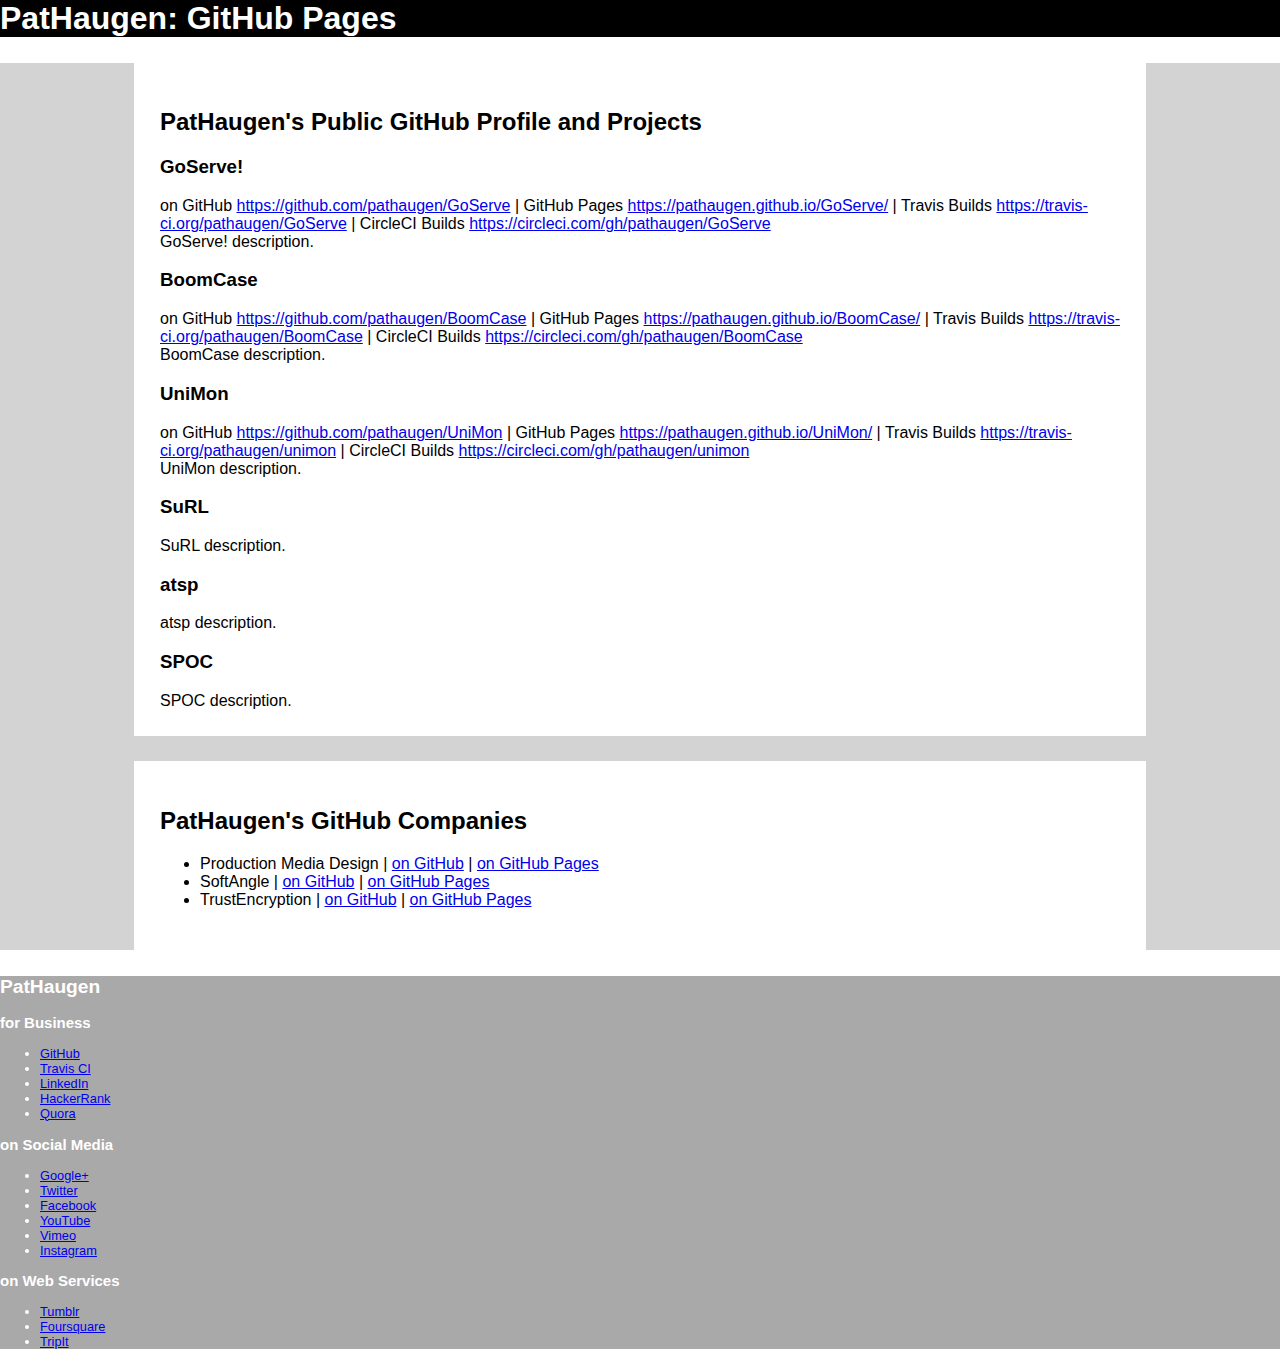
==== commit b9500296: "CSS Cleanup" ====
--- a/index.html
+++ b/index.html
@@ -18,7 +18,7 @@
 				
 				
 				<!-- ---------- ---------- ---------- ---------- ---------- -->
-				<div style="width:75%;background-color:white;margin:2% 0;">
+				<div class="content-block">
 					<h2>PatHaugen's Public GitHub Profile and Projects</h2>
 					<div>
 						<h3>GoServe!</h3>
@@ -73,7 +73,7 @@
 				
 				
 				<!-- ---------- ---------- ---------- ---------- ---------- -->
-				<div style="width:75%;background-color:white;margin:2% 0;">
+				<div class="content-block">
 					<h2>PatHaugen's GitHub Companies</h2>
 					<ul>
 						<li>
--- a/gostatic/css/framework.css
+++ b/gostatic/css/framework.css
@@ -2,6 +2,7 @@
 body {
 	font-family:		sans-serif;
 	padding:			0;
+	margin:				0;
 }
 
 #header {
@@ -12,6 +13,12 @@
 #content {
 	background-color:	lightgrey;
 }
+#content .content-block {
+	background-color:	white;
+	margin:				2% auto;
+	padding:			2%;
+	width:				75%;
+}
 
 #footer {
 	font-size:			0.8em;
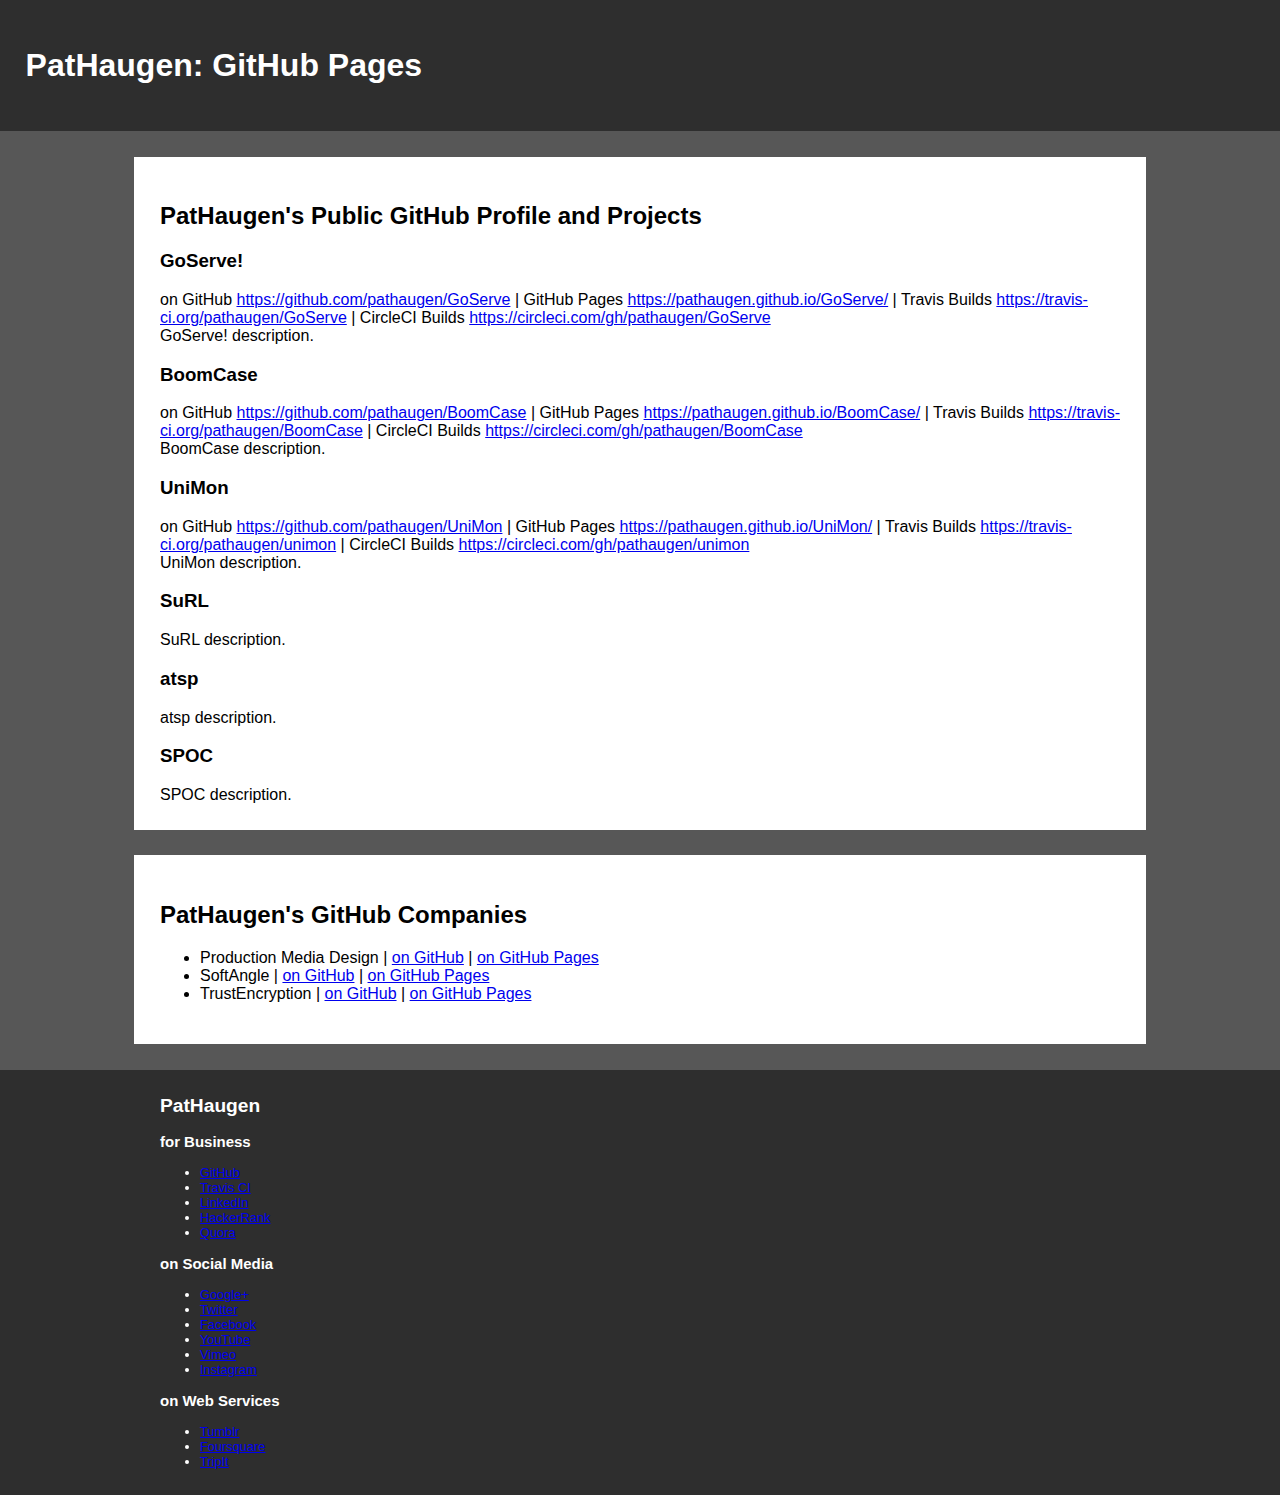
==== commit 65f5a0ff: "overflow auto div fix" ====
--- a/index.html
+++ b/index.html
@@ -101,33 +101,38 @@
 			
 			<!-- ---------- ---------- ---------- ---------- ---------- -->
 			<div id="footer">
-				<h2>PatHaugen</h2>
 				
-				<h3>for Business</h3>
-				<ul>
-					<li><a href="https://github.com/pathaugen">GitHub</a></li>
-					<li><a href="https://travis-ci.org/pathaugen">Travis CI</a></li>
-					<li><a href="https://www.linkedin.com/in/patrickhaugen">LinkedIn</a></li>
-					<li><a href="https://www.hackerrank.com/pathaugen">HackerRank</a></li>
-					<li><a href="https://www.quora.com/profile/PatHaugen">Quora</a></li>
-				</ul>
 				
-				<h3>on Social Media</h3>
-				<ul>
-					<li><a href="https://plus.google.com/+PatrickHaugen">Google+</a></li>
-					<li><a href="https://twitter.com/pathaugen">Twitter</a></li>
-					<li><a href="https://www.facebook.com/pathaugen">Facebook</a></li>
-					<li><a href="https://www.youtube.com/patrickhaugen">YouTube</a></li>
-					<li><a href="https://vimeo.com/pathaugen">Vimeo</a></li>
-					<li><a href="https://www.instagram.com/pathaugen/">Instagram</a></li>
-				</ul>
+				<div class="content-block">
+					<h2>PatHaugen</h2>
+					
+					<h3>for Business</h3>
+					<ul>
+						<li><a href="https://github.com/pathaugen">GitHub</a></li>
+						<li><a href="https://travis-ci.org/pathaugen">Travis CI</a></li>
+						<li><a href="https://www.linkedin.com/in/patrickhaugen">LinkedIn</a></li>
+						<li><a href="https://www.hackerrank.com/pathaugen">HackerRank</a></li>
+						<li><a href="https://www.quora.com/profile/PatHaugen">Quora</a></li>
+					</ul>
+					
+					<h3>on Social Media</h3>
+					<ul>
+						<li><a href="https://plus.google.com/+PatrickHaugen">Google+</a></li>
+						<li><a href="https://twitter.com/pathaugen">Twitter</a></li>
+						<li><a href="https://www.facebook.com/pathaugen">Facebook</a></li>
+						<li><a href="https://www.youtube.com/patrickhaugen">YouTube</a></li>
+						<li><a href="https://vimeo.com/pathaugen">Vimeo</a></li>
+						<li><a href="https://www.instagram.com/pathaugen/">Instagram</a></li>
+					</ul>
+					
+					<h3>on Web Services</h3>
+					<ul>
+						<li><a href="http://pathaugen.tumblr.com/">Tumblr</a></li>
+						<li><a href="https://foursquare.com/pathaugen">Foursquare</a></li>
+						<li><a href="https://www.tripit.com/people/pathaugen">TripIt</a></li>
+					</ul>
+				</div>
 				
-				<h3>on Web Services</h3>
-				<ul>
-					<li><a href="http://pathaugen.tumblr.com/">Tumblr</a></li>
-					<li><a href="https://foursquare.com/pathaugen">Foursquare</a></li>
-					<li><a href="https://www.tripit.com/people/pathaugen">TripIt</a></li>
-				</ul>
 				
 			</div>
 			<!-- ---------- ---------- ---------- ---------- ---------- -->
--- a/gostatic/css/framework.css
+++ b/gostatic/css/framework.css
@@ -6,12 +6,15 @@
 }
 
 #header {
-	background-color:	black;
+	background-color:	#2e2e2e;
 	color:				white;
+	padding:			2%;
+	overflow:			auto;
 }
 
 #content {
-	background-color:	lightgrey;
+	background-color:	#575757;
+	overflow:			auto;
 }
 #content .content-block {
 	background-color:	white;
@@ -22,6 +25,11 @@
 
 #footer {
 	font-size:			0.8em;
-	background-color:	darkgrey;
+	background-color:	#2e2e2e;
 	color:				white;
+	overflow:			auto;
 }
+#footer .content-block {
+	margin:				2% auto;
+	width:				75%;
+}
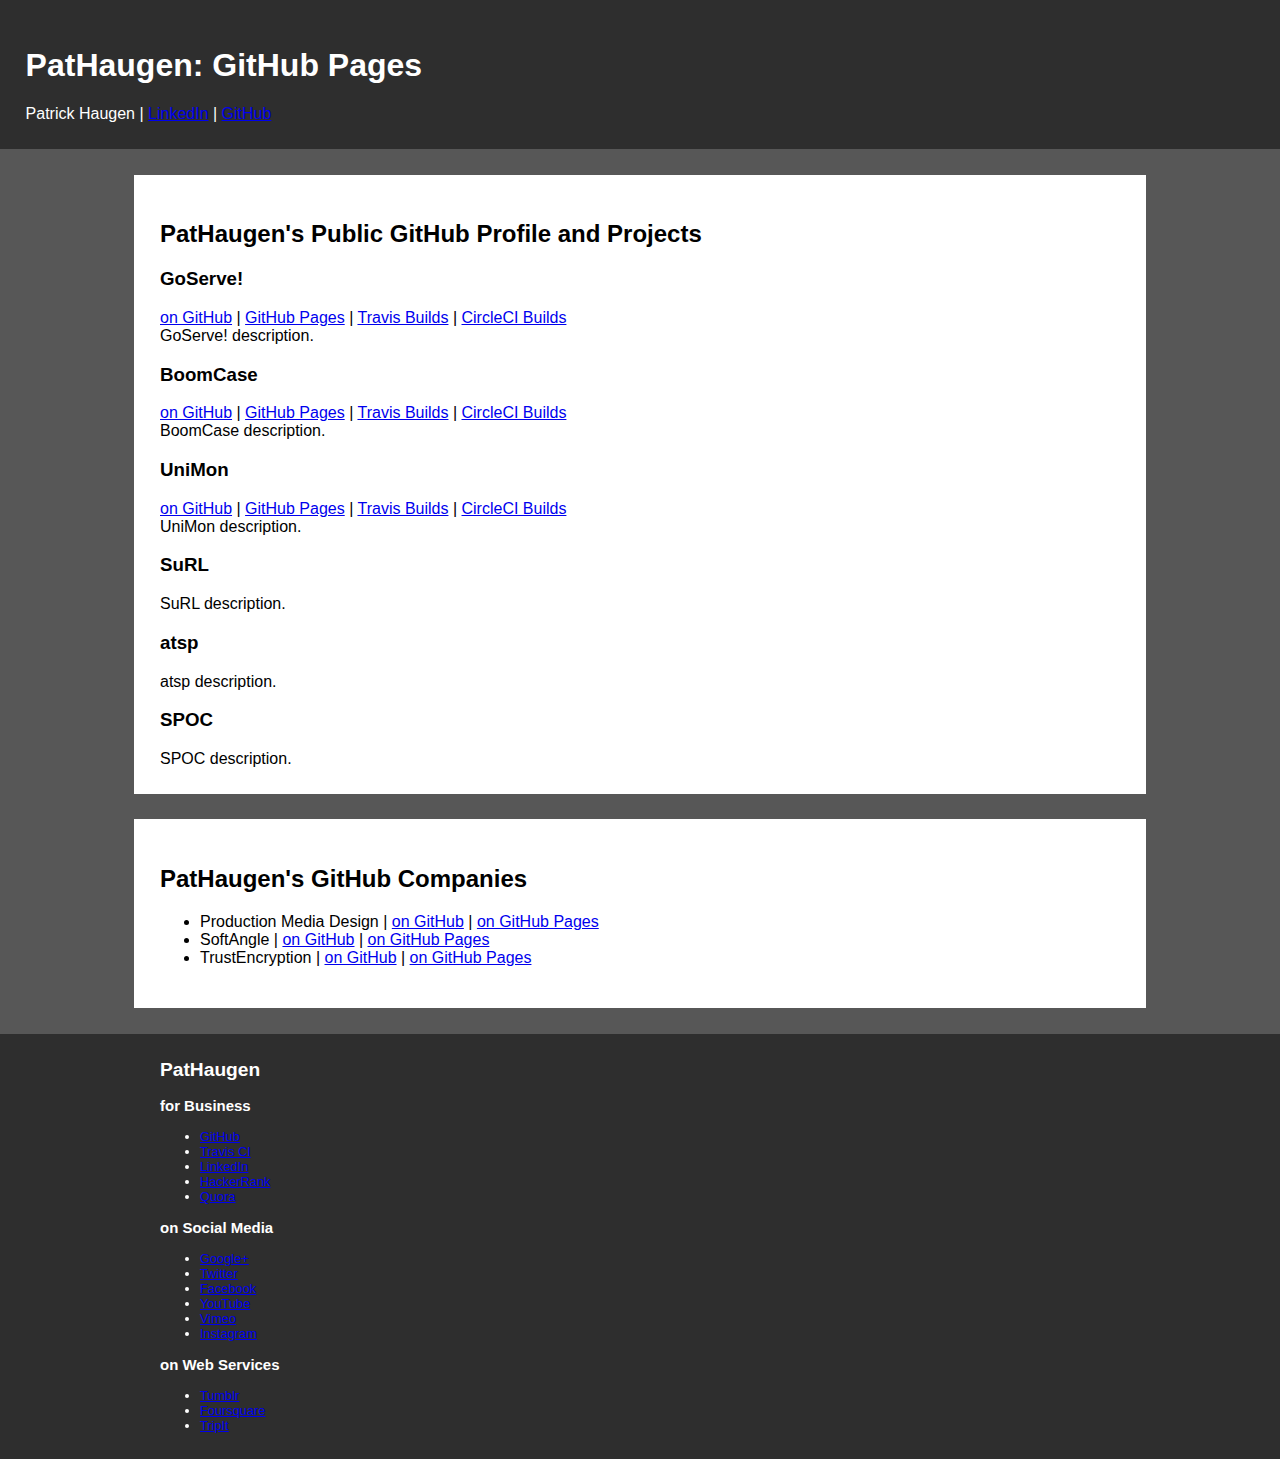
==== commit a428db85: "Adjustments to links to slim them down" ====
--- a/index.html
+++ b/index.html
@@ -10,6 +10,7 @@
 			<!-- ---------- ---------- ---------- ---------- ---------- -->
 			<div id="header">
 				<h1>PatHaugen: GitHub Pages</h1>
+				Patrick Haugen | <a href="https://www.linkedin.com/in/patrickhaugen">LinkedIn</a> | <a href="https://github.com/pathaugen">GitHub</a>
 			</div>
 			<!-- ---------- ---------- ---------- ---------- ---------- -->
 			
@@ -22,30 +23,30 @@
 					<h2>PatHaugen's Public GitHub Profile and Projects</h2>
 					<div>
 						<h3>GoServe!</h3>
-						on GitHub <a href="https://github.com/pathaugen/GoServe">https://github.com/pathaugen/GoServe</a> |
-						GitHub Pages <a href="https://pathaugen.github.io/GoServe/">https://pathaugen.github.io/GoServe/</a> |
-						Travis Builds <a href="https://travis-ci.org/pathaugen/GoServe">https://travis-ci.org/pathaugen/GoServe</a> |
-						CircleCI Builds <a href="https://circleci.com/gh/pathaugen/GoServe">https://circleci.com/gh/pathaugen/GoServe</a>
+						<a href="https://github.com/pathaugen/GoServe">on GitHub</a> |
+						<a href="https://pathaugen.github.io/GoServe/">GitHub Pages</a> |
+						<a href="https://travis-ci.org/pathaugen/GoServe">Travis Builds</a> |
+						<a href="https://circleci.com/gh/pathaugen/GoServe">CircleCI Builds</a>
 						<div>
 							GoServe! description.
 						</div>
 					</div>
 					<div>
 						<h3>BoomCase</h3>
-						on GitHub <a href="https://github.com/pathaugen/BoomCase">https://github.com/pathaugen/BoomCase</a> |
-						GitHub Pages <a href="https://pathaugen.github.io/BoomCase/">https://pathaugen.github.io/BoomCase/</a> |
-						Travis Builds <a href="https://travis-ci.org/pathaugen/BoomCase">https://travis-ci.org/pathaugen/BoomCase</a> |
-						CircleCI Builds <a href="https://circleci.com/gh/pathaugen/BoomCase">https://circleci.com/gh/pathaugen/BoomCase</a>
+						<a href="https://github.com/pathaugen/BoomCase">on GitHub</a> |
+						<a href="https://pathaugen.github.io/BoomCase/">GitHub Pages</a> |
+						<a href="https://travis-ci.org/pathaugen/BoomCase">Travis Builds</a> |
+						<a href="https://circleci.com/gh/pathaugen/BoomCase">CircleCI Builds</a>
 						<div>
 							BoomCase description.
 						</div>
 					</div>
 					<div>
 						<h3>UniMon</h3>
-						on GitHub <a href="https://github.com/pathaugen/UniMon">https://github.com/pathaugen/UniMon</a> |
-						GitHub Pages <a href="https://pathaugen.github.io/UniMon/">https://pathaugen.github.io/UniMon/</a> |
-						Travis Builds <a href="https://travis-ci.org/pathaugen/unimon">https://travis-ci.org/pathaugen/unimon</a> |
-						CircleCI Builds <a href="https://circleci.com/gh/pathaugen/unimon">https://circleci.com/gh/pathaugen/unimon</a>
+						<a href="https://github.com/pathaugen/UniMon">on GitHub</a> |
+						<a href="https://pathaugen.github.io/UniMon/">GitHub Pages</a> |
+						<a href="https://travis-ci.org/pathaugen/unimon">Travis Builds</a> |
+						<a href="https://circleci.com/gh/pathaugen/unimon">CircleCI Builds</a>
 						<div>
 							UniMon description.
 						</div>
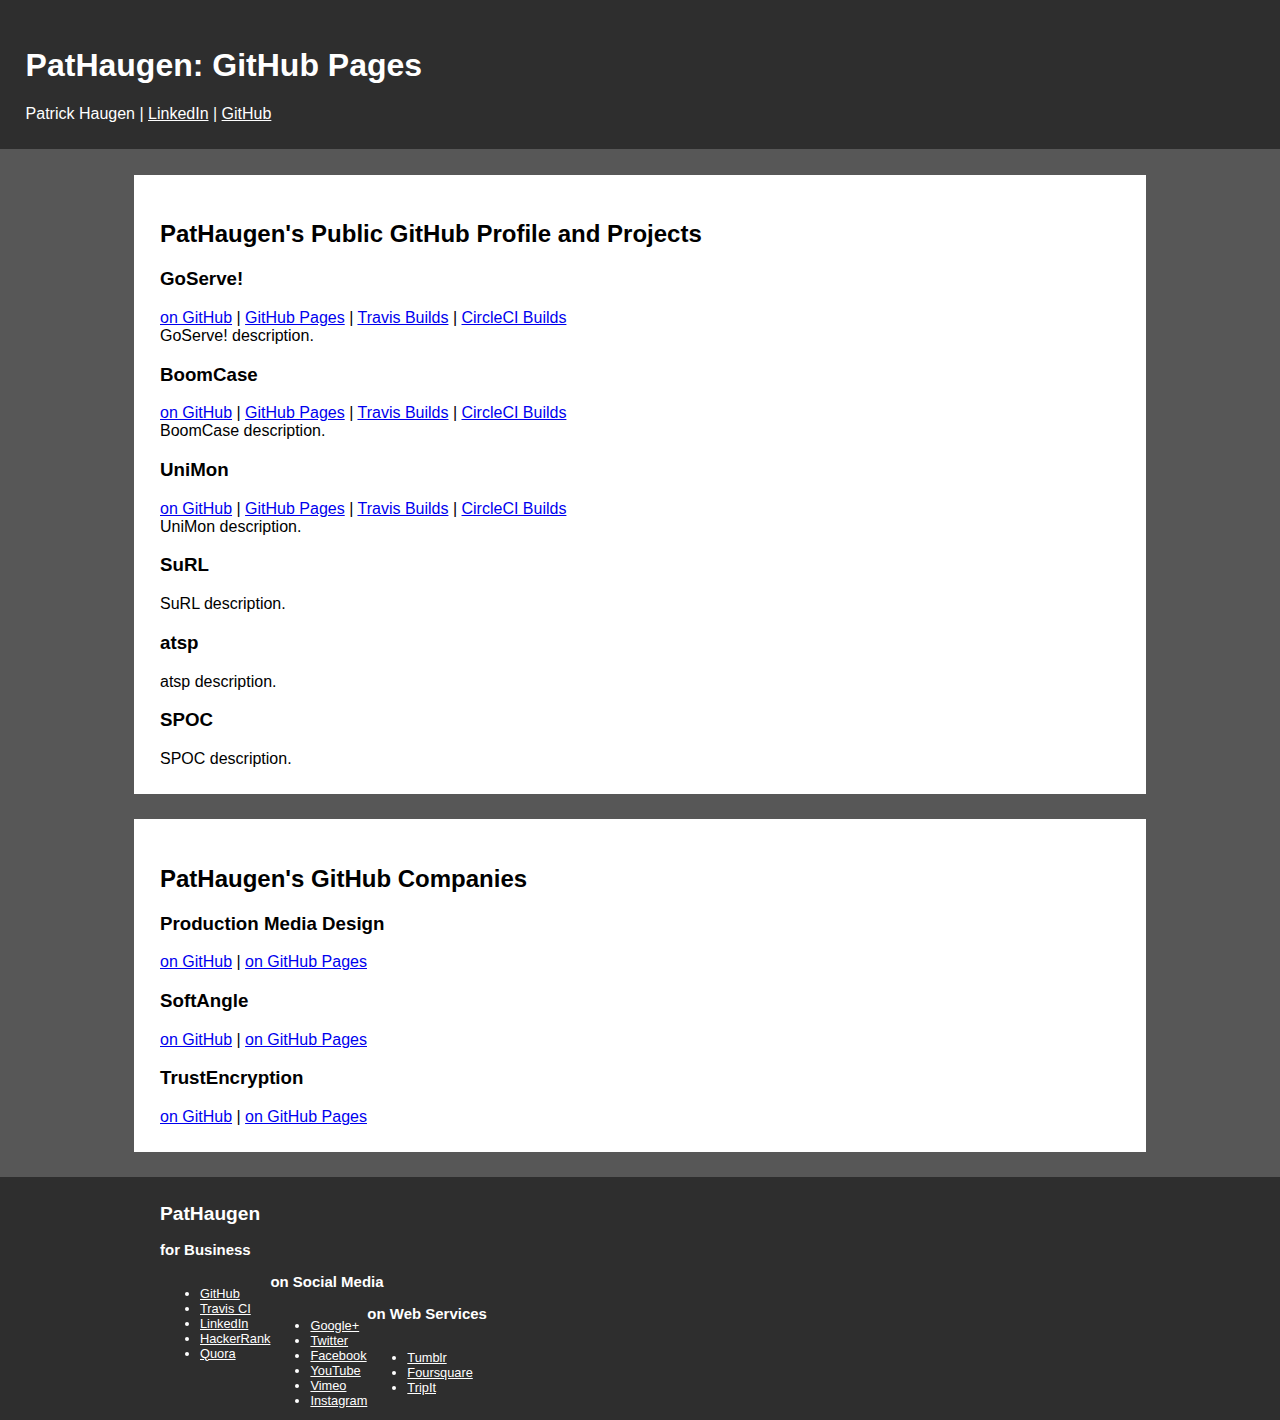
==== commit 5638990a: "Header/Footer link colors and footer UL float" ====
--- a/index.html
+++ b/index.html
@@ -76,23 +76,21 @@
 				<!-- ---------- ---------- ---------- ---------- ---------- -->
 				<div class="content-block">
 					<h2>PatHaugen's GitHub Companies</h2>
-					<ul>
-						<li>
-							Production Media Design |
-							<a href="https://github.com/productionmediadesign">on GitHub</a> |
-							<a href="https://productionmediadesign.github.io/">on GitHub Pages</a>
-						</li>
-						<li>
-							SoftAngle |
-							<a href="https://github.com/softangle">on GitHub</a> |
-							<a href="https://softangle.github.io/">on GitHub Pages</a>
-						</li>
-						<li>
-							TrustEncryption |
-							<a href="https://github.com/trustencryption">on GitHub</a> |
-							<a href="https://trustencryption.github.io/">on GitHub Pages</a>
-						</li>
-					</ul>
+					<div>
+						<h3>Production Media Design</h3>
+						<a href="https://github.com/productionmediadesign">on GitHub</a> |
+						<a href="https://productionmediadesign.github.io/">on GitHub Pages</a>
+					</div>
+					<div>
+						<h3>SoftAngle</h3>
+						<a href="https://github.com/softangle">on GitHub</a> |
+						<a href="https://softangle.github.io/">on GitHub Pages</a>
+					</div>
+					<div>
+						<h3>TrustEncryption</h3>
+						<a href="https://github.com/trustencryption">on GitHub</a> |
+						<a href="https://trustencryption.github.io/">on GitHub Pages</a>
+					</div>
 				</div>
 				<!-- ---------- ---------- ---------- ---------- ---------- -->
 				
--- a/gostatic/css/framework.css
+++ b/gostatic/css/framework.css
@@ -1,3 +1,4 @@
+
 
 body {
 	font-family:		sans-serif;
@@ -5,13 +6,23 @@
 	margin:				0;
 }
 
+
+/* ********** ********** ********** ********** ********** */
+/* Header */
 #header {
 	background-color:	#2e2e2e;
 	color:				white;
 	padding:			2%;
 	overflow:			auto;
 }
+#header a {
+	color:				white;
+}
+/* ********** ********** ********** ********** ********** */
 
+
+/* ********** ********** ********** ********** ********** */
+/* Content */
 #content {
 	background-color:	#575757;
 	overflow:			auto;
@@ -22,14 +33,26 @@
 	padding:			2%;
 	width:				75%;
 }
+/* ********** ********** ********** ********** ********** */
 
+
+/* ********** ********** ********** ********** ********** */
+/* Footer */
 #footer {
 	font-size:			0.8em;
 	background-color:	#2e2e2e;
 	color:				white;
 	overflow:			auto;
 }
+#footer a {
+	color:				white;
+}
 #footer .content-block {
 	margin:				2% auto;
 	width:				75%;
 }
+#footer .content-block ul {
+	float:				left;
+}
+/* ********** ********** ********** ********** ********** */
+
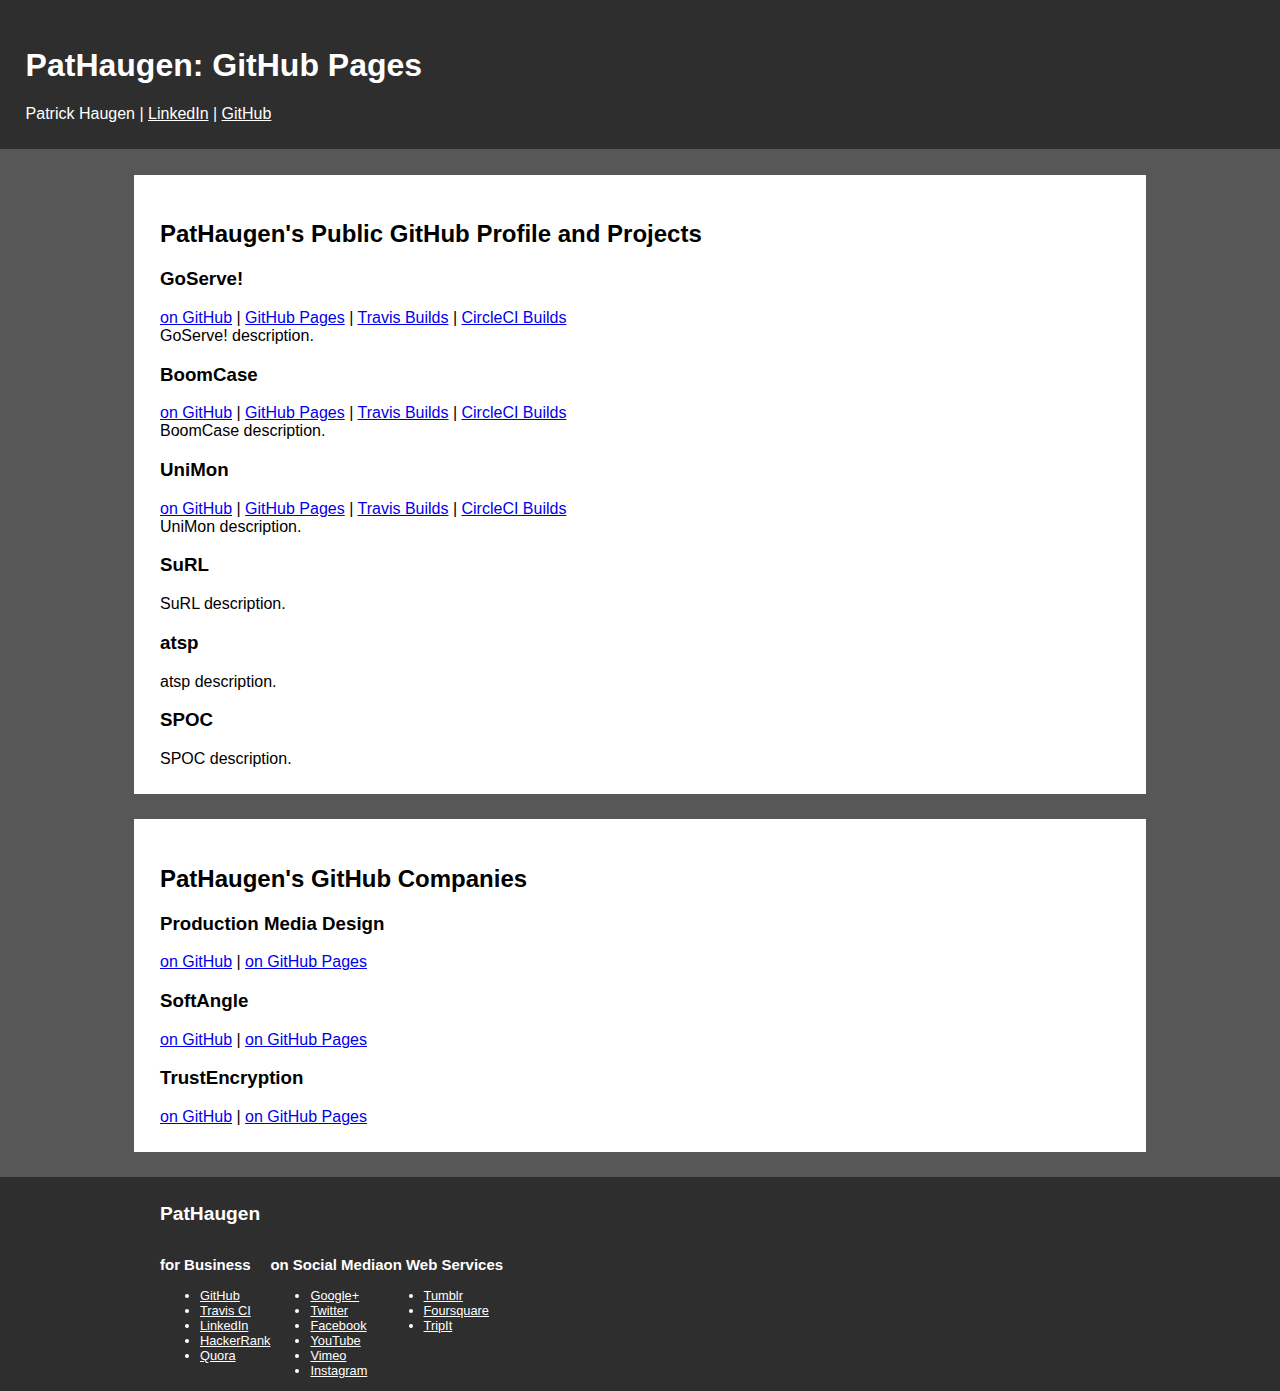
==== commit e3aeb29b: "Floating divs around the footer sections" ====
--- a/index.html
+++ b/index.html
@@ -105,31 +105,37 @@
 				<div class="content-block">
 					<h2>PatHaugen</h2>
 					
-					<h3>for Business</h3>
-					<ul>
-						<li><a href="https://github.com/pathaugen">GitHub</a></li>
-						<li><a href="https://travis-ci.org/pathaugen">Travis CI</a></li>
-						<li><a href="https://www.linkedin.com/in/patrickhaugen">LinkedIn</a></li>
-						<li><a href="https://www.hackerrank.com/pathaugen">HackerRank</a></li>
-						<li><a href="https://www.quora.com/profile/PatHaugen">Quora</a></li>
-					</ul>
+					<div class="content-block-float">
+						<h3>for Business</h3>
+						<ul>
+							<li><a href="https://github.com/pathaugen">GitHub</a></li>
+							<li><a href="https://travis-ci.org/pathaugen">Travis CI</a></li>
+							<li><a href="https://www.linkedin.com/in/patrickhaugen">LinkedIn</a></li>
+							<li><a href="https://www.hackerrank.com/pathaugen">HackerRank</a></li>
+							<li><a href="https://www.quora.com/profile/PatHaugen">Quora</a></li>
+						</ul>
+					</div>
 					
-					<h3>on Social Media</h3>
-					<ul>
-						<li><a href="https://plus.google.com/+PatrickHaugen">Google+</a></li>
-						<li><a href="https://twitter.com/pathaugen">Twitter</a></li>
-						<li><a href="https://www.facebook.com/pathaugen">Facebook</a></li>
-						<li><a href="https://www.youtube.com/patrickhaugen">YouTube</a></li>
-						<li><a href="https://vimeo.com/pathaugen">Vimeo</a></li>
-						<li><a href="https://www.instagram.com/pathaugen/">Instagram</a></li>
-					</ul>
+					<div class="content-block-float">
+						<h3>on Social Media</h3>
+						<ul>
+							<li><a href="https://plus.google.com/+PatrickHaugen">Google+</a></li>
+							<li><a href="https://twitter.com/pathaugen">Twitter</a></li>
+							<li><a href="https://www.facebook.com/pathaugen">Facebook</a></li>
+							<li><a href="https://www.youtube.com/patrickhaugen">YouTube</a></li>
+							<li><a href="https://vimeo.com/pathaugen">Vimeo</a></li>
+							<li><a href="https://www.instagram.com/pathaugen/">Instagram</a></li>
+						</ul>
+					</div>
 					
-					<h3>on Web Services</h3>
-					<ul>
-						<li><a href="http://pathaugen.tumblr.com/">Tumblr</a></li>
-						<li><a href="https://foursquare.com/pathaugen">Foursquare</a></li>
-						<li><a href="https://www.tripit.com/people/pathaugen">TripIt</a></li>
-					</ul>
+					<div class="content-block-float">
+						<h3>on Web Services</h3>
+						<ul>
+							<li><a href="http://pathaugen.tumblr.com/">Tumblr</a></li>
+							<li><a href="https://foursquare.com/pathaugen">Foursquare</a></li>
+							<li><a href="https://www.tripit.com/people/pathaugen">TripIt</a></li>
+						</ul>
+					</div>
 				</div>
 				
 				
--- a/gostatic/css/framework.css
+++ b/gostatic/css/framework.css
@@ -51,7 +51,7 @@
 	margin:				2% auto;
 	width:				75%;
 }
-#footer .content-block ul {
+#footer .content-block-float {
 	float:				left;
 }
 /* ********** ********** ********** ********** ********** */
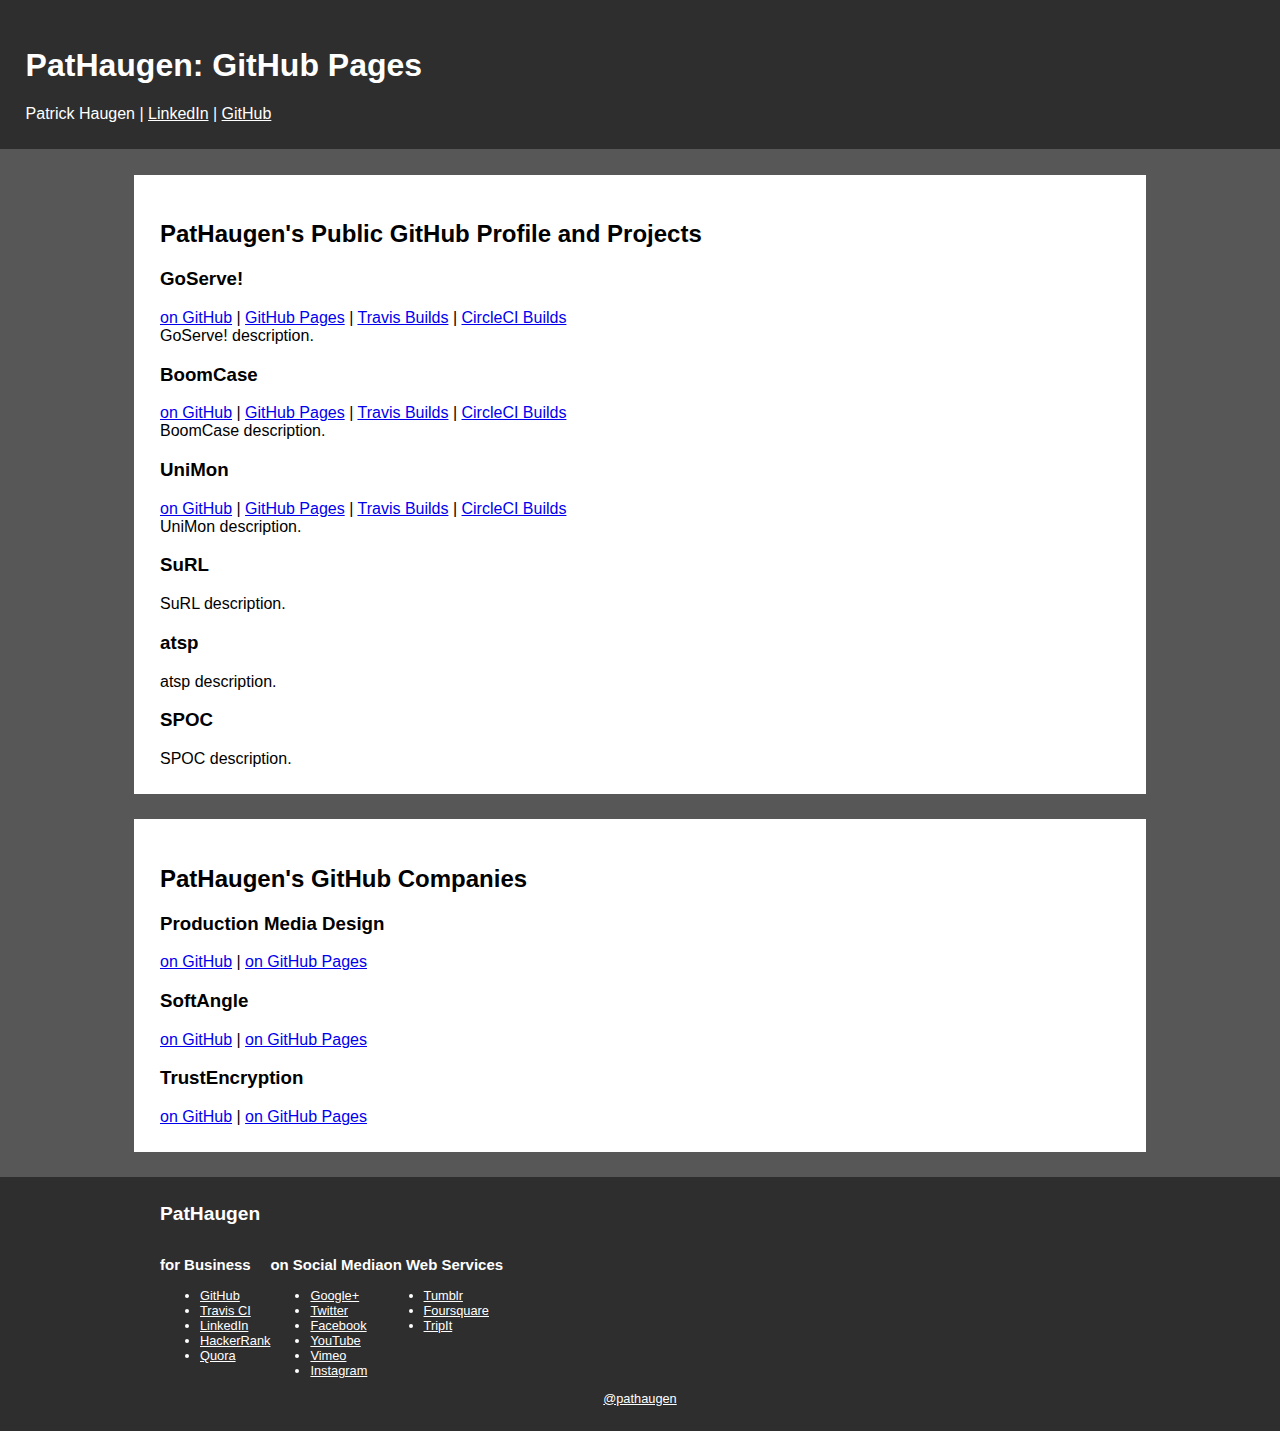
==== commit f11329b8: "New footer element" ====
--- a/index.html
+++ b/index.html
@@ -138,6 +138,9 @@
 					</div>
 				</div>
 				
+				<div class="content-block" style="text-align:center;">
+					<a href="https://github.com/pathaugen">@pathaugen</a>
+				</div>
 				
 			</div>
 			<!-- ---------- ---------- ---------- ---------- ---------- -->
--- a/gostatic/css/framework.css
+++ b/gostatic/css/framework.css
@@ -48,6 +48,7 @@
 	color:				white;
 }
 #footer .content-block {
+	clear:				both;
 	margin:				2% auto;
 	width:				75%;
 }
